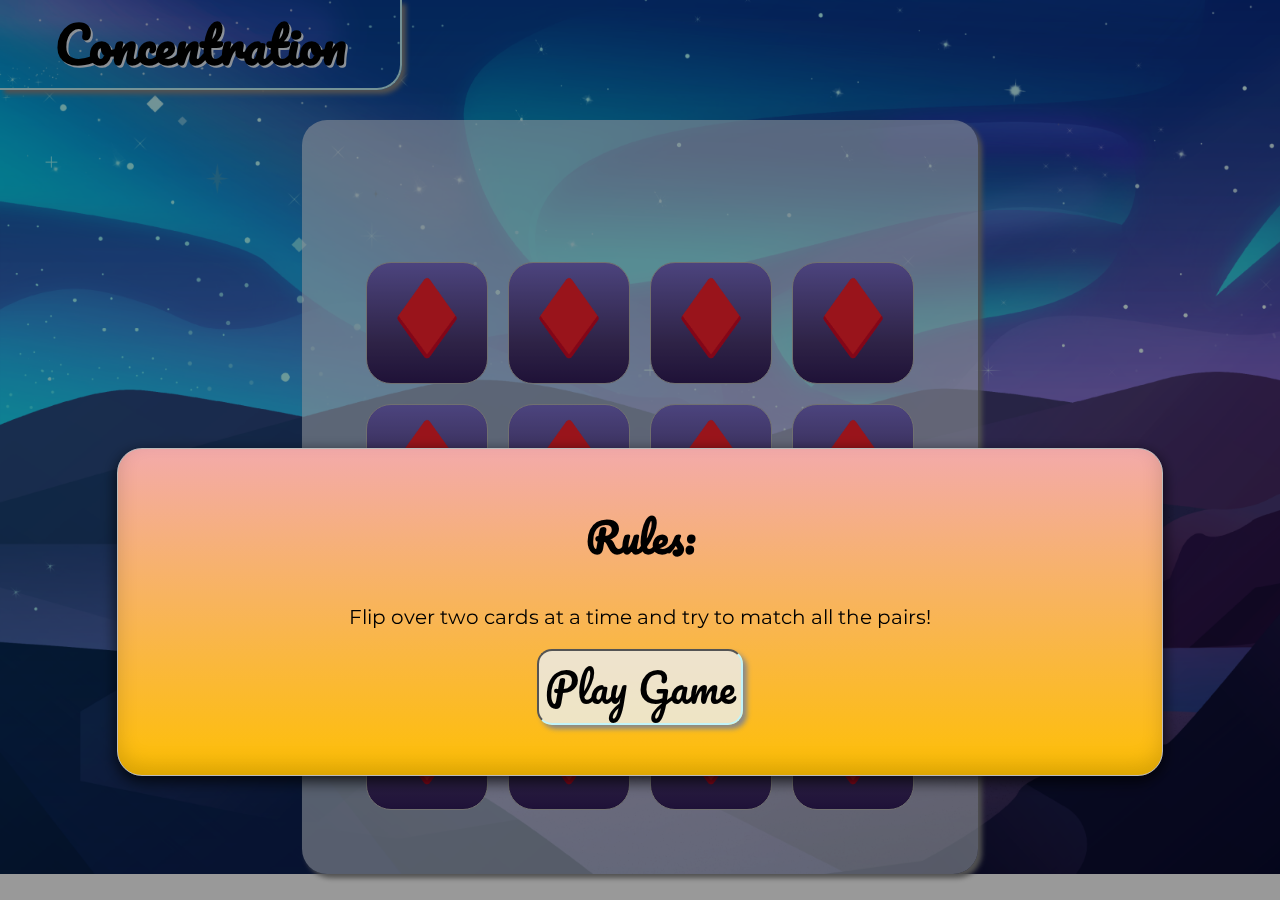
==== Restart/index.html @ 5f7922f5 "started a bit of a new one, changed the way I call the cards, instead of count, use a boolean to see" ====
<!DOCTYPE html>
<html>
<head>
	<title>Concentration</title>
	<link href="https://fonts.googleapis.com/css2?family=Montserrat&family=Pacifico&display=swap" rel="stylesheet">
	<link rel="stylesheet" href="style.css">
</head>
<body>
	<h1>Concentration</h1>
	<div class="wrapper">

		<!-- Play Modal -->
		<div id="playModal" class="playModal modal">
		  <!-- Modal content -->
		  <div class="modal-content yellow">
	    	<h2>Rules:</h2>
	      <p>Flip over two cards at a time and try to match all the pairs!</p>
	      <button id="playBtn">Play Game</button>
		  </div>
		</div>

		<!-- Modal for won game -->
		<div id="winModal" class="winModal modal">
		  <div class="modal-content yellow">
		    <div class="modal-body">
		      <p>You win the game!</p>
		      <p id="userTime"></p>
		      <p id="userMoves"></p>
		      <button id="winBtn">Play Again</button>
		    </div>
		  </div>
		</div>

	</div>
	<!-- flex wrapper -->
	<div class="wrapper">
	<!-- Container for board -->
		<div id="container">

			<div class="score-board">
				<ul class="score-ul">
					<ul class="time-ul">
						<li>Time Elapsed:</li>
						<li id="timer">0</li>
					</ul>
					<ul class="moves-ul">
						<li>Moves:</li>
						<li id="moves">0</li>
					</ul>
					<ul class="reset-ul">
						<li id="reset">Reset Game</li>
						<!-- <li id="reset">Play Game</li> -->
					</ul>
				</ul>
			</div>	
						
			<div class="card tiger purple">
			<!-- <div class="card"> -->
			  <div class="card-inner">
			    <div class="card-front">♦️</div>
			    <!-- <div class="card-back"></div> -->
			    <div class="card-back">🐯</div>
				</div>
			</div>

	    <div class="card dolphin purple">
	    <!-- <div class="card"> -->
			  <div class="card-inner">
			    <div class="card-front">♦️</div>
			    <!-- <div class="card-back"></div> -->
			    <div class="card-back">🐬</div>
				</div>
			</div>

	    <div class="card unicorn purple">
	    <!-- <div class="card"> -->
			  <div class="card-inner">
			    <div class="card-front">♦️</div>
			    <!-- <div class="card-back"></div> -->
			    <div class="card-back">🦄</div>
				</div>
			</div>

	    <div class="card ghost purple">
	    <!-- <div class="card"> -->
			  <div class="card-inner">
			    <div class="card-front">♦️</div>
			    <!-- <div class="card-back"></div> -->
			    <div class="card-back">👻</div>
				</div> 
			</div>

	    <div class="card alien purple">
	    <!-- <div class="card"> -->
			  <div class="card-inner">
			    <div class="card-front">♦️</div>
			    <!-- <div class="card-back"></div> -->
			    <div class="card-back">👽</div>
				</div>
			</div>

	    <div class="card dinosaur purple">
	    <!-- <div class="card"> -->
			  <div class="card-inner">
			    <div class="card-front">♦️</div>
			    <!-- <div class="card-back"></div> -->
			    <div class="card-back">🦖</div>
				</div>
			</div>

	    <div class="card unicorn purple">
	    <!-- <div class="card"> -->
			  <div class="card-inner">
			    <div class="card-front">♦️</div>
			    <!-- <div class="card-back"></div> -->
			    <div class="card-back">🦄</div>
				</div>
			</div>

	    <div class="card tiger purple">
	    <!-- <div class="card"> -->
			  <div class="card-inner">
			    <div class="card-front">♦️</div>
			    <!-- <div class="card-back"></div> -->
			    <div class="card-back">🐯</div>
				</div>
			</div>

	    <div class="card fish purple">
	    <!-- <div class="card"> -->
			  <div class="card-inner">
			    <div class="card-front">♦️</div>
			    <!-- <div class="card-back"></div> -->
			    <div class="card-back">🐠</div>
				</div>
			</div>

	    <div class="card ghost purple">
	    <!-- <div class="card"> -->
			  <div class="card-inner">
			    <div class="card-front">♦️</div>
			    <!-- <div class="card-back"></div> -->
			    <div class="card-back">👻</div>
				</div>
			</div>

	    <div class="card ladybug purple">
	    <!-- <div class="card"> -->
			  <div class="card-inner">
			    <div class="card-front">♦️</div>
			    <!-- <div class="card-back"></div> -->
			    <div class="card-back">🐞</div>
				</div>
			</div>

	    <div class="card fish purple">
	    <!-- <div class="card"> -->
			  <div class="card-inner">
			    <div class="card-front">♦️</div>
			    <!-- <div class="card-back"></div> -->
			    <div class="card-back">🐠</div>
				</div>
			</div>

 	    <div class="card ladybug purple">
 	    <!-- <div class="card"> -->
			  <div class="card-inner">
			    <div class="card-front">♦️</div>
			    <!-- <div class="card-back"></div> -->
			    <div class="card-back">🐞</div>
				</div>
			</div>

	    <div class="card dolphin purple">
	    <!-- <div class="card"> -->
			  <div class="card-inner">
			    <div class="card-front">♦️</div>
			    <!-- <div class="card-back"></div> -->
			    <div class="card-back">🐬</div> 
				</div>
			</div>

	    <div class="card dinosaur purple">
			<!-- <div class="card"> -->
			  <div class="card-inner">
			    <div class="card-front">♦️</div>
			    <!-- <div class="card-back"></div> -->
			    <div class="card-back">🦖</div>
				</div>
			</div>

	    <div class="card alien purple">
	    <!-- <div class="card"> -->
				<div class="card-inner">
			    <div class="card-front">♦️</div>
					<!-- <div class="card-back"></div> -->
			    <div class="card-back">👽</div>	
				</div>
			</div>

	  </div>
       
	</div>
	<!-- <div class="droplet"></div> -->
	<script src="script.js" type="text/javascript"></script>
</body>
</html>
---- Restart/style.css ----
body {
	margin: 0;
  font-family: 'Montserrat', sans-serif;
  font-size: 1.25rem;
  background-image: url('mixkit-starry-night-sky-over-hills-and-water-85-original.png');
  background-repeat: no-repeat; 
  background-size: cover;
}
.wrapper {
	display: flex;
	align-content: center;
	justify-content: center;
  width: 100%;
}
h1, h2, h3, h4, h5, h6 {  font-family: 'Pacifico', cursive; }
h1 {
  text-shadow: 2px 2px #e9f2fc;
  font-size: 2.5em;
	border-bottom: 2px solid #C1F4FA;
	border-right: 2px solid #C1F4FA;
  border-radius: 0 0 25px 0;
	width: 400px;
	text-align: center;
	margin:0 0 30px 0;
  -moz-box-shadow: 4px 4px 5px #888888;
	-ms-box-shadow: 4px 4px 5px #888888;
	-webkit-box-shadow: 4px 4px 5px #888888;
	-o-box-shadow: 4px 4px 5px #888888;
	box-shadow: 4px 4px 5px #888888;
}
h2 { font-size: 2em; }
.score-board {
  /*background: rgba(255, 255, 255, 0.6);*/
  border-radius: 0 0 25px 25px;
  display: grid;
  grid-column: 1 / -1;
  grid-template-rows: 1fr;
}
ul {
  list-style-type: none; 
  padding: 0;
}
.score-ul { 
  display: flex;
  justify-content: space-around;
  align-items: center;
}
#reset {
  cursor: pointer;
}
/*li { display: inline-block; }*/
#container {
	display: grid;
	gap: 20px;
	grid-template-rows: repeat(4, 1fr);
	grid-template-columns: repeat(4, 1fr);
  border-radius: 25px;
  padding: 0 5% 5% 5%;
  background: rgba(233,242,252, 0.6);
  -moz-box-shadow: 4px 4px 5px #888888;
  -ms-box-shadow: 4px 4px 5px #888888;
  -webkit-box-shadow: 4px 4px 5px #888888;
  -o-box-shadow: 4px 4px 5px #888888;
  box-shadow: 4px 4px 5px #888888;
}

.card {
  cursor:pointer;
  text-align: center;
  padding: 10px;
  font-size:4.5rem;
  border-radius:25px;
  border:1px solid #bbb;
  transition: all 0.3s linear;

  /* flip card*/
  background-color: transparent;
  width: 100px;
  height: 100px;
  perspective: 1000px;
}

.card:hover {
	box-shadow:rgba(0,0,0,0.8) 0px 5px 15px, inset rgba(0,0,0,0.15) 0px -10px 20px;
}

.card-inner {
  position: relative;
  width: 100%;
  height: 100%;
  /*text-align: center;*/
  transition: transform 0.6s;
  transform-style: preserve-3d;
  /*box-shadow: 0 4px 8px 0 rgba(0,0,0,0.2);*/
}

.card-rotate {
  transform: rotateY(-180deg);
}
.card-rotate .card-inner {
  transform: rotateY(180deg);
}
/*.card-display { display: block; }
.card-hide { display: none; }*/
.rotate-card { transform: rotateY(180deg); }
.card-front, .card-back {
  position: absolute;
  width: 100%;
  height: 100%;
  -webkit-backface-visibility: hidden;
  backface-visibility: hidden;
}

.card-front {
  /*display: block;*/
  /*  background-color: #bbb;
    color: black;*/
}

.card-back {
  /*display: none;*/
  /*background-color: #2980b9;
  color: white;*/
  transform: rotateY(180deg);  
}


.score-ul { display: none; } 
.show { display: flex; }
.hide { display: none; }

.disable { pointer-events: none; }
/*.droplet {
  background: mediumaquamarine;
  border-radius: 2% 50%;
  height: 100px;
  margin: 100px;
  transition: all 3s;
  transition-timing: ease-in-out;
  width: 100px;
} 
.droplet:hover {
    transform: rotate(180deg);
  }*/











/*https://paulund.co.uk/how-to-create-shiny-css-buttons*/
/***********************************************************************
 *  Yellow Background
 **********************************************************************/
.yellow{
    background: #F3AAAA; /* Old browsers */
    background: -moz-linear-gradient(top, #F3AAAA 0%, #febf04 100%); /* FF3.6+ */
    background: -webkit-gradient(linear, left top, left bottom, color-stop(0%,#F3AAAA), color-stop(100%,#febf04)); /* Chrome,Safari4+ */
    background: -webkit-linear-gradient(top, #F3AAAA 0%,#febf04 100%); /* Chrome10+,Safari5.1+ */
    background: -o-linear-gradient(top, #F3AAAA 0%,#febf04 100%); /* Opera 11.10+ */
    background: -ms-linear-gradient(top, #F3AAAA 0%,#febf04 100%); /* IE10+ */
    background: linear-gradient(top, #F3AAAA 0%,#febf04 100%); /* W3C */
}

/***********************************************************************
 *  Blue Background
 **********************************************************************/
.blue{
    background: #7abcff; /* Old browsers */
    background: -moz-linear-gradient(top, #28376B 0%, #3D9BE5 60%, #10C5E1 100%); /* FF3.6+ */
    background: -webkit-gradient(linear, left top, left bottom, color-stop(0%,#28376B), color-stop(60%,#3D9BE5), color-stop(100%,#10C5E1)); /* Chrome,Safari4+ */
    background: -webkit-linear-gradient(top, #28376B 0%,#3D9BE5 60%,#10C5E1 100%); /* Chrome10+,Safari5.1+ */
    background: -o-linear-gradient(top, #28376B 0%,#3D9BE5 60%,#10C5E1 100%); /* Opera 11.10+ */
    background: -ms-linear-gradient(top, #28376B 0%,#3D9BE5 60%,#10C5E1 100%); /* IE10+ */
    background: linear-gradient(top, #28376B 0%,#3D9BE5 60%,#10C5E1 100%); /* W3C */
}

/***********************************************************************
 *  Purple Background
 **********************************************************************/
.purple {
  background: #5051B1; /* Old browsers */
    background: -moz-linear-gradient(top, #7F72D2 0%, #4E3B76 66%, #341E5D 100%); /* FF3.6+ */
  background: -webkit-gradient(linear, left top, left bottom, color-stop(0%,#7F72D2), color-stop(66%,#4E3B76), color-stop(100%,#341E5D)); /* Chrome,Safari4+ */
  background: -webkit-linear-gradient(top, #7F72D2 0%, #4E3B76 66%, #341E5D 100%); /* Chrome10+,Safari5.1+ */
  background: -o-linear-gradient(top, #7F72D2 0%, #4E3B76 66%, #341E5D 100%); /* Opera 11.10+ */
  background: -ms-linear-gradient(top, #7F72D2 0%, #4E3B76 66%, #341E5D 100%); /* IE10+ */
  background: linear-gradient(top, #7F72D2 0%, #4E3B76 66%, #341E5D 100%);
}
















.winModal { display: none; }
.playModal { display: block; }
/* The Modal (background) */
.modal {
  position: fixed; /* Stay in place */
  z-index: 1; /* Sit on top */
  padding-top: 35%; /* Location of the box */
  left: 0;
  top: 0;
  width: 100%; /* Full width */
  height: 100%; /* Full height */
  overflow: auto; /* Enable scroll if needed */
  background-color: rgb(0,0,0); /* Fallback color */
  background-color: rgba(0,0,0,0.4); /* Black w/ opacity */
}

/* Modal Content */
.modal-content {
  position: relative;
  margin: auto;
  padding: 20px 10px;
  text-align: center;
  border-radius:25px;
  border:1px solid #bbb;
  width: 80%;
  box-shadow:rgba(0,0,0,0.8) 0px 5px 15px, inset rgba(0,0,0,0.15) 0px -10px 20px;
  -webkit-animation-name: animatetop;
  -webkit-animation-duration: 0.4s;
  animation-name: animatetop;
  animation-duration: 0.4s
}

/* Add Animation */
@-webkit-keyframes animatetop {
  from {top:-300px; opacity:0} 
  to {top:0; opacity:1}
}

@keyframes animatetop {
  from {top:-300px; opacity:0}
  to {top:0; opacity:1}
}

/* The Close Button */
/*.close {
  color: white;
  float: right;
  font-size: 28px;
  font-weight: bold;
}

.close:hover,
.close:focus {
  color: #000;
  text-decoration: none;
  cursor: pointer;
}*/

button {
  background: rgba(233,242,252, 0.75);
  border-radius: 15px;
  font-family: 'Pacifico', cursive;
  font-size: 2em;
  border-bottom: 2px solid #C1F4FA;
  border-right: 2px solid #C1F4FA;
  text-align: center;
  margin:0 0 30px 0;
  -moz-box-shadow: 4px 4px 5px #888888;
  -ms-box-shadow: 4px 4px 5px #888888;
  -webkit-box-shadow: 4px 4px 5px #888888;
  -o-box-shadow: 4px 4px 5px #888888;
  box-shadow: 4px 4px 5px #888888;
}
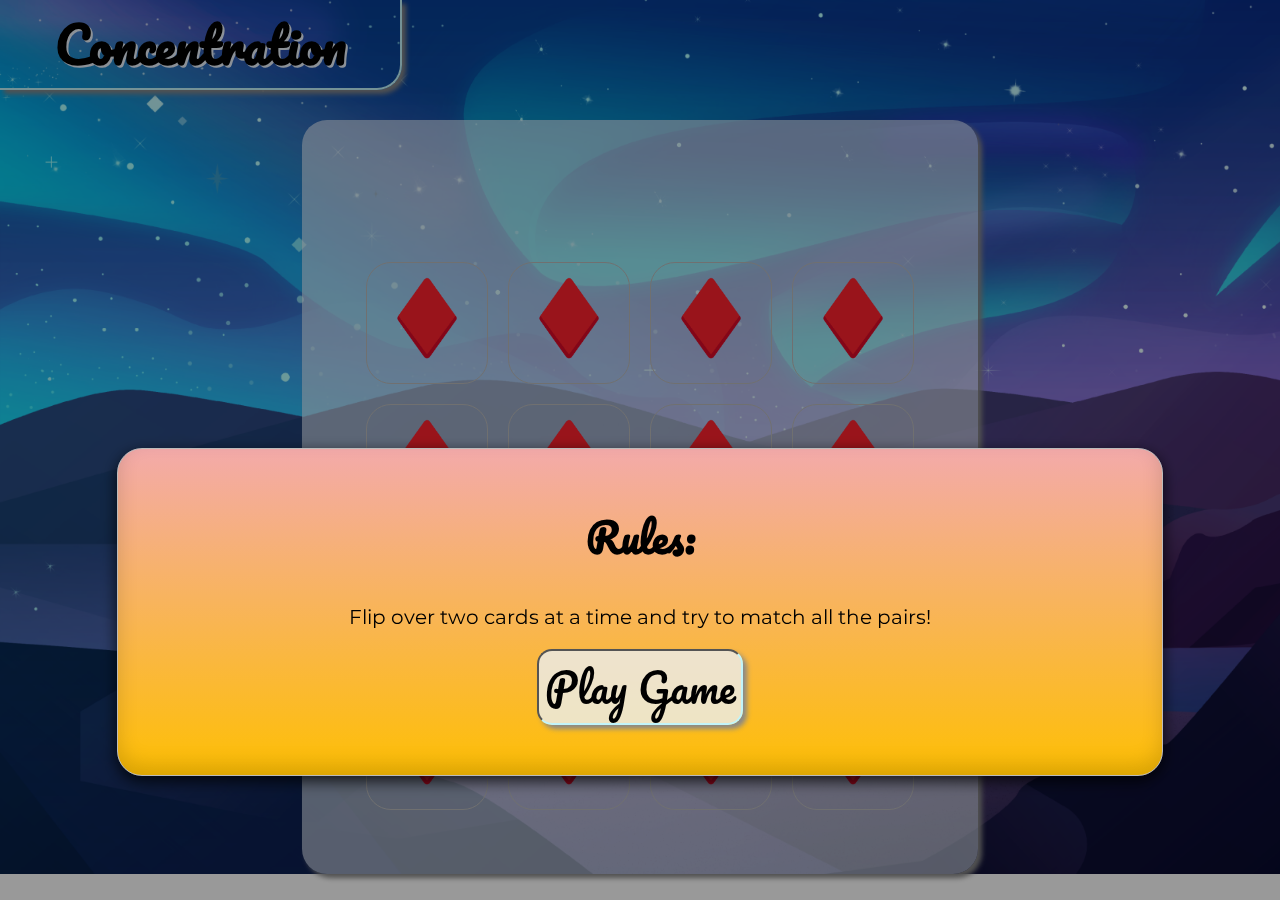
==== commit 4c2816dd: "all seems to be working with no bugs" ====
--- a/Restart/index.html
+++ b/Restart/index.html
@@ -54,147 +54,147 @@
 				</ul>
 			</div>	
 						
-			<div class="card tiger purple">
-			<!-- <div class="card"> -->
-			  <div class="card-inner">
-			    <div class="card-front">♦️</div>
-			    <!-- <div class="card-back"></div> -->
-			    <div class="card-back">🐯</div>
-				</div>
-			</div>
-
-	    <div class="card dolphin purple">
-	    <!-- <div class="card"> -->
-			  <div class="card-inner">
-			    <div class="card-front">♦️</div>
-			    <!-- <div class="card-back"></div> -->
-			    <div class="card-back">🐬</div>
-				</div>
-			</div>
-
-	    <div class="card unicorn purple">
-	    <!-- <div class="card"> -->
-			  <div class="card-inner">
-			    <div class="card-front">♦️</div>
-			    <!-- <div class="card-back"></div> -->
-			    <div class="card-back">🦄</div>
-				</div>
-			</div>
-
-	    <div class="card ghost purple">
-	    <!-- <div class="card"> -->
-			  <div class="card-inner">
-			    <div class="card-front">♦️</div>
-			    <!-- <div class="card-back"></div> -->
-			    <div class="card-back">👻</div>
+			<!-- <div class="card tiger purple"> -->
+			<div class="card">
+			  <div class="card-inner">
+			    <div class="card-front">♦️</div>
+			    <div class="card-back"></div>
+			    <!-- <div class="card-back">🐯</div> -->
+				</div>
+			</div>
+
+	    <!-- <div class="card dolphin purple"> -->
+	    <div class="card">
+			  <div class="card-inner">
+			    <div class="card-front">♦️</div>
+			    <div class="card-back"></div>
+			    <!-- <div class="card-back">🐬</div> -->
+				</div>
+			</div>
+
+	    <!-- <div class="card unicorn purple"> -->
+	    <div class="card">
+			  <div class="card-inner">
+			    <div class="card-front">♦️</div>
+			    <div class="card-back"></div>
+			    <!-- <div class="card-back">🦄</div> -->
+				</div>
+			</div>
+
+	    <!-- <div class="card ghost purple"> -->
+	    <div class="card">
+			  <div class="card-inner">
+			    <div class="card-front">♦️</div>
+			    <div class="card-back"></div>
+			    <!-- <div class="card-back">👻</div> -->
 				</div> 
 			</div>
 
-	    <div class="card alien purple">
-	    <!-- <div class="card"> -->
-			  <div class="card-inner">
-			    <div class="card-front">♦️</div>
-			    <!-- <div class="card-back"></div> -->
-			    <div class="card-back">👽</div>
-				</div>
-			</div>
-
-	    <div class="card dinosaur purple">
-	    <!-- <div class="card"> -->
-			  <div class="card-inner">
-			    <div class="card-front">♦️</div>
-			    <!-- <div class="card-back"></div> -->
-			    <div class="card-back">🦖</div>
-				</div>
-			</div>
-
-	    <div class="card unicorn purple">
-	    <!-- <div class="card"> -->
-			  <div class="card-inner">
-			    <div class="card-front">♦️</div>
-			    <!-- <div class="card-back"></div> -->
-			    <div class="card-back">🦄</div>
-				</div>
-			</div>
-
-	    <div class="card tiger purple">
-	    <!-- <div class="card"> -->
-			  <div class="card-inner">
-			    <div class="card-front">♦️</div>
-			    <!-- <div class="card-back"></div> -->
-			    <div class="card-back">🐯</div>
-				</div>
-			</div>
-
-	    <div class="card fish purple">
-	    <!-- <div class="card"> -->
-			  <div class="card-inner">
-			    <div class="card-front">♦️</div>
-			    <!-- <div class="card-back"></div> -->
-			    <div class="card-back">🐠</div>
-				</div>
-			</div>
-
-	    <div class="card ghost purple">
-	    <!-- <div class="card"> -->
-			  <div class="card-inner">
-			    <div class="card-front">♦️</div>
-			    <!-- <div class="card-back"></div> -->
-			    <div class="card-back">👻</div>
-				</div>
-			</div>
-
-	    <div class="card ladybug purple">
-	    <!-- <div class="card"> -->
-			  <div class="card-inner">
-			    <div class="card-front">♦️</div>
-			    <!-- <div class="card-back"></div> -->
-			    <div class="card-back">🐞</div>
-				</div>
-			</div>
-
-	    <div class="card fish purple">
-	    <!-- <div class="card"> -->
-			  <div class="card-inner">
-			    <div class="card-front">♦️</div>
-			    <!-- <div class="card-back"></div> -->
-			    <div class="card-back">🐠</div>
-				</div>
-			</div>
-
- 	    <div class="card ladybug purple">
- 	    <!-- <div class="card"> -->
-			  <div class="card-inner">
-			    <div class="card-front">♦️</div>
-			    <!-- <div class="card-back"></div> -->
-			    <div class="card-back">🐞</div>
-				</div>
-			</div>
-
-	    <div class="card dolphin purple">
-	    <!-- <div class="card"> -->
-			  <div class="card-inner">
-			    <div class="card-front">♦️</div>
-			    <!-- <div class="card-back"></div> -->
-			    <div class="card-back">🐬</div> 
-				</div>
-			</div>
-
-	    <div class="card dinosaur purple">
-			<!-- <div class="card"> -->
-			  <div class="card-inner">
-			    <div class="card-front">♦️</div>
-			    <!-- <div class="card-back"></div> -->
-			    <div class="card-back">🦖</div>
-				</div>
-			</div>
-
-	    <div class="card alien purple">
-	    <!-- <div class="card"> -->
+	    <!-- <div class="card alien purple"> -->
+	    <div class="card">
+			  <div class="card-inner">
+			    <div class="card-front">♦️</div>
+			    <div class="card-back"></div>
+			    <!-- <div class="card-back">👽</div> -->
+				</div>
+			</div>
+
+	    <!-- <div class="card dinosaur purple"> -->
+	    <div class="card">
+			  <div class="card-inner">
+			    <div class="card-front">♦️</div>
+			    <div class="card-back"></div>
+			    <!-- <div class="card-back">🦖</div> -->
+				</div>
+			</div>
+
+	    <!-- <div class="card unicorn purple"> -->
+	    <div class="card">
+			  <div class="card-inner">
+			    <div class="card-front">♦️</div>
+			    <div class="card-back"></div>
+			    <!-- <div class="card-back">🦄</div> -->
+				</div>
+			</div>
+
+	    <!-- <div class="card tiger purple"> -->
+	    <div class="card">
+			  <div class="card-inner">
+			    <div class="card-front">♦️</div>
+			    <div class="card-back"></div>
+			    <!-- <div class="card-back">🐯</div> -->
+				</div>
+			</div>
+
+	    <!-- <div class="card fish purple"> -->
+	    <div class="card">
+			  <div class="card-inner">
+			    <div class="card-front">♦️</div>
+			    <div class="card-back"></div>
+			    <!-- <div class="card-back">🐠</div> -->
+				</div>
+			</div>
+
+	    <!-- <div class="card ghost purple"> -->
+	    <div class="card">
+			  <div class="card-inner">
+			    <div class="card-front">♦️</div>
+			    <div class="card-back"></div>
+			    <!-- <div class="card-back">👻</div> -->
+				</div>
+			</div>
+
+	    <!-- <div class="card ladybug purple"> -->
+	    <div class="card">
+			  <div class="card-inner">
+			    <div class="card-front">♦️</div>
+			    <div class="card-back"></div>
+			    <!-- <div class="card-back">🐞</div> -->
+				</div>
+			</div>
+
+	    <!-- <div class="card fish purple"> -->
+	    <div class="card">
+			  <div class="card-inner">
+			    <div class="card-front">♦️</div>
+			    <div class="card-back"></div>
+			    <!-- <div class="card-back">🐠</div> -->
+				</div>
+			</div>
+
+ 	    <!-- <div class="card ladybug purple"> -->
+ 	    <div class="card">
+			  <div class="card-inner">
+			    <div class="card-front">♦️</div>
+			    <div class="card-back"></div>
+			    <!-- <div class="card-back">🐞</div> -->
+				</div>
+			</div>
+
+	    <!-- <div class="card dolphin purple"> -->
+	    <div class="card">
+			  <div class="card-inner">
+			    <div class="card-front">♦️</div>
+			    <div class="card-back"></div>
+			    <!-- <div class="card-back">🐬</div>  -->
+				</div>
+			</div>
+
+	    <!-- <div class="card dinosaur purple"> -->
+			<div class="card">
+			  <div class="card-inner">
+			    <div class="card-front">♦️</div>
+			    <div class="card-back"></div>
+			    <!-- <div class="card-back">🦖</div> -->
+				</div>
+			</div>
+
+	    <!-- <div class="card alien purple"> -->
+	    <div class="card">
 				<div class="card-inner">
 			    <div class="card-front">♦️</div>
-					<!-- <div class="card-back"></div> -->
-			    <div class="card-back">👽</div>	
+					<div class="card-back"></div>
+			    <!-- <div class="card-back">👽</div>	 -->
 				</div>
 			</div>
 
